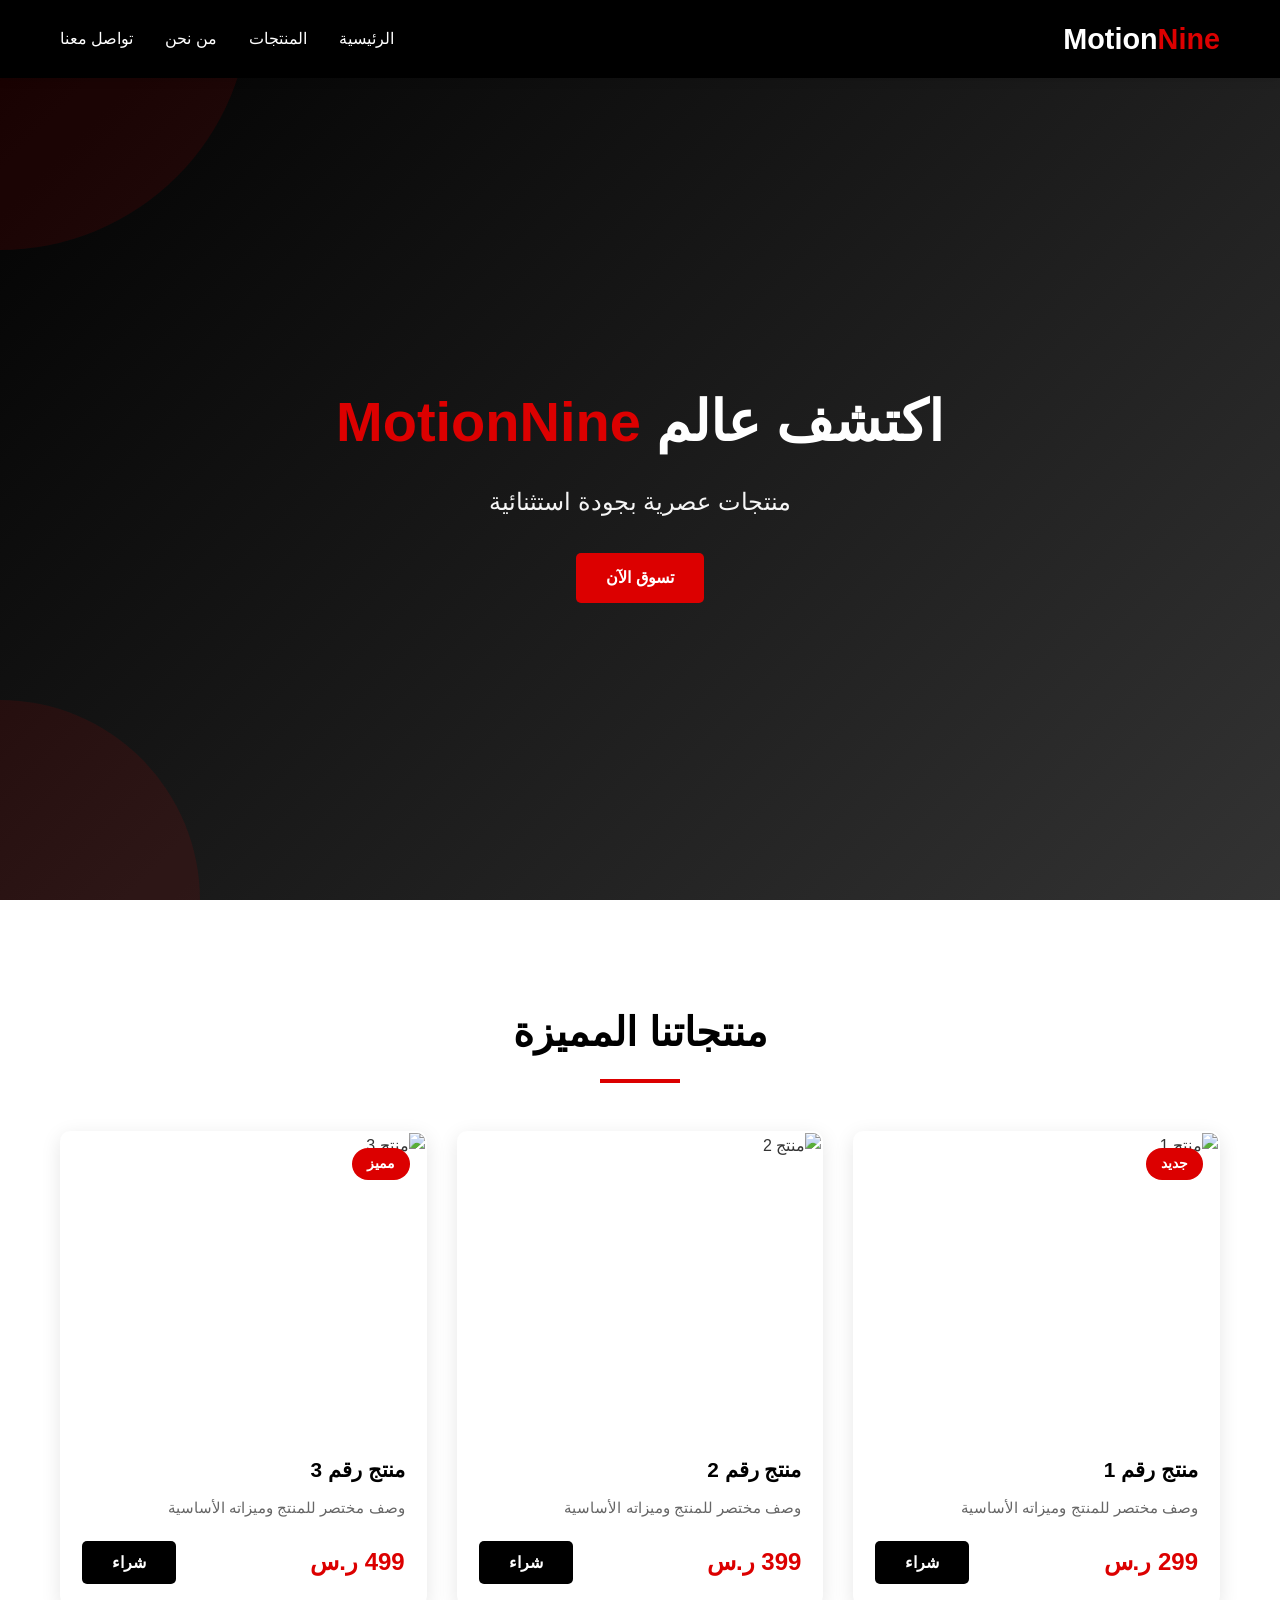
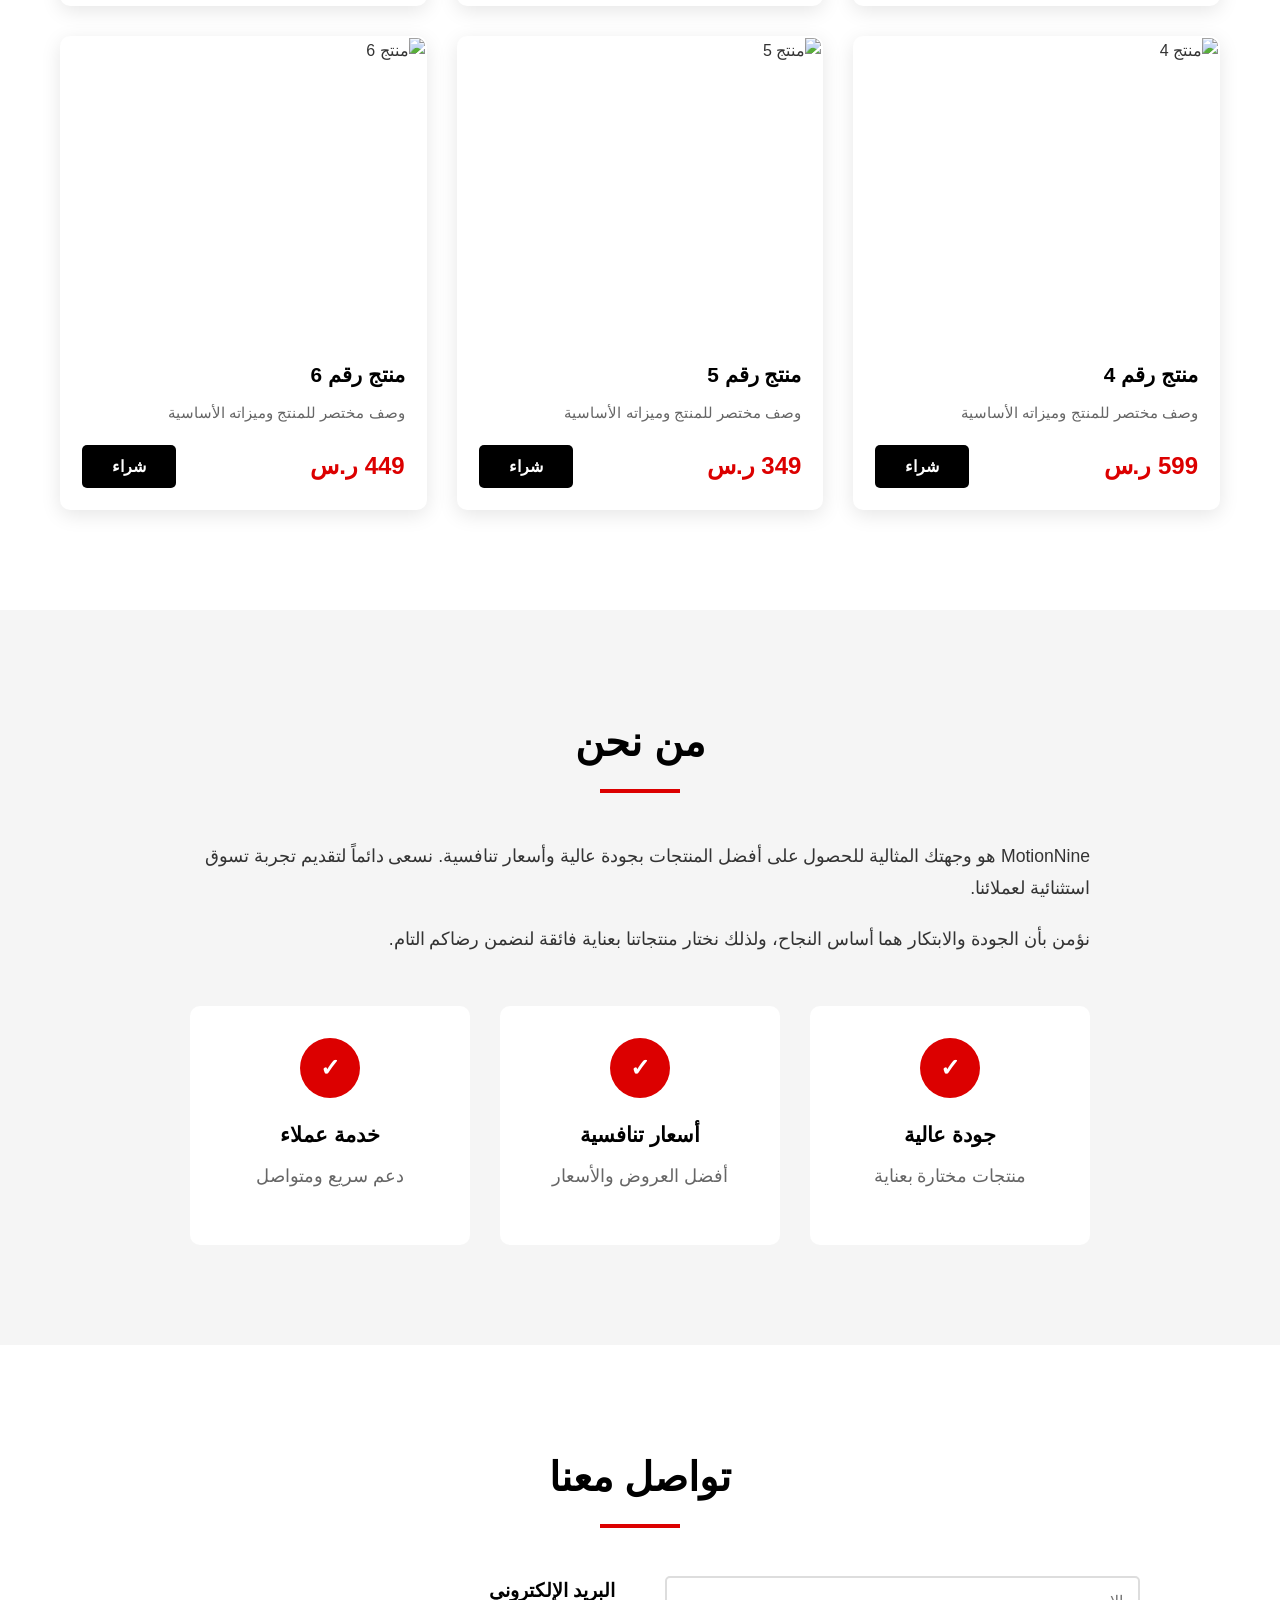
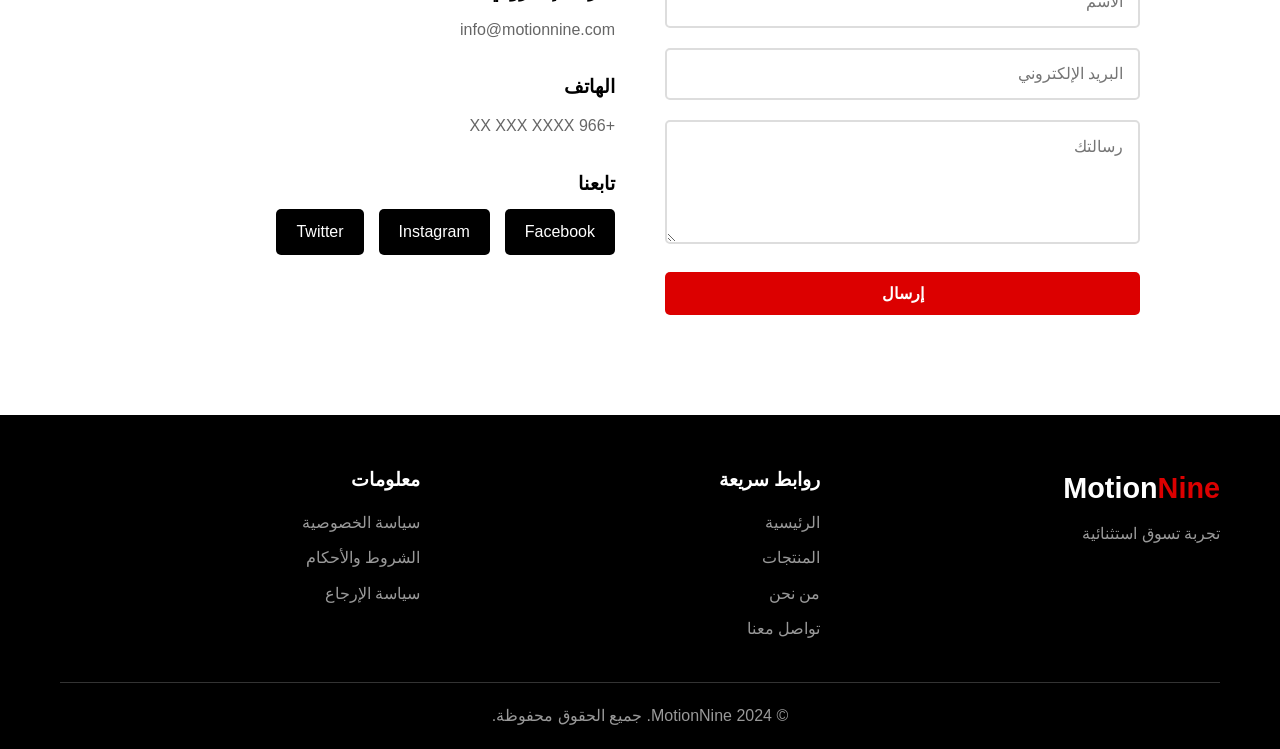
==== index.html @ 51d31d28 "Rename motionnine_html.html to index.html" ====
<!DOCTYPE html>
<html lang="ar" dir="rtl">
<head>
    <meta charset="UTF-8">
    <meta name="viewport" content="width=device-width, initial-scale=1.0">
    <title>MotionNine - متجر إلكتروني</title>
    <link rel="stylesheet" href="style.css">
</head>
<body>
    <header class="header">
        <nav class="navbar">
            <div class="container">
                <div class="nav-content">
                    <div class="logo">
                        <h1>Motion<span>Nine</span></h1>
                    </div>
                    <button class="menu-toggle" aria-label="فتح القائمة">
                        <span></span>
                        <span></span>
                        <span></span>
                    </button>
                    <ul class="nav-links">
                        <li><a href="#home">الرئيسية</a></li>
                        <li><a href="#products">المنتجات</a></li>
                        <li><a href="#about">من نحن</a></li>
                        <li><a href="#contact">تواصل معنا</a></li>
                    </ul>
                </div>
            </div>
        </nav>
    </header>

    <section id="home" class="hero">
        <div class="container">
            <div class="hero-content">
                <h2 class="hero-title">اكتشف عالم <span>MotionNine</span></h2>
                <p class="hero-subtitle">منتجات عصرية بجودة استثنائية</p>
                <a href="#products" class="btn btn-primary">تسوق الآن</a>
            </div>
        </div>
    </section>

    <section id="products" class="products">
        <div class="container">
            <h2 class="section-title">منتجاتنا المميزة</h2>
            <div class="products-grid">
                <article class="product-card">
                    <div class="product-image">
                        <img src="https://via.placeholder.com/400x400/000000/FFFFFF?text=Product+1" alt="منتج 1">
                        <div class="product-badge">جديد</div>
                    </div>
                    <div class="product-info">
                        <h3 class="product-title">منتج رقم 1</h3>
                        <p class="product-description">وصف مختصر للمنتج وميزاته الأساسية</p>
                        <div class="product-footer">
                            <span class="product-price">299 ر.س</span>
                            <button class="btn btn-buy" data-product="1">شراء</button>
                        </div>
                    </div>
                </article>

                <article class="product-card">
                    <div class="product-image">
                        <img src="https://via.placeholder.com/400x400/000000/FFFFFF?text=Product+2" alt="منتج 2">
                    </div>
                    <div class="product-info">
                        <h3 class="product-title">منتج رقم 2</h3>
                        <p class="product-description">وصف مختصر للمنتج وميزاته الأساسية</p>
                        <div class="product-footer">
                            <span class="product-price">399 ر.س</span>
                            <button class="btn btn-buy" data-product="2">شراء</button>
                        </div>
                    </div>
                </article>

                <article class="product-card">
                    <div class="product-image">
                        <img src="https://via.placeholder.com/400x400/000000/FFFFFF?text=Product+3" alt="منتج 3">
                        <div class="product-badge">مميز</div>
                    </div>
                    <div class="product-info">
                        <h3 class="product-title">منتج رقم 3</h3>
                        <p class="product-description">وصف مختصر للمنتج وميزاته الأساسية</p>
                        <div class="product-footer">
                            <span class="product-price">499 ر.س</span>
                            <button class="btn btn-buy" data-product="3">شراء</button>
                        </div>
                    </div>
                </article>

                <article class="product-card">
                    <div class="product-image">
                        <img src="https://via.placeholder.com/400x400/000000/FFFFFF?text=Product+4" alt="منتج 4">
                    </div>
                    <div class="product-info">
                        <h3 class="product-title">منتج رقم 4</h3>
                        <p class="product-description">وصف مختصر للمنتج وميزاته الأساسية</p>
                        <div class="product-footer">
                            <span class="product-price">599 ر.س</span>
                            <button class="btn btn-buy" data-product="4">شراء</button>
                        </div>
                    </div>
                </article>

                <article class="product-card">
                    <div class="product-image">
                        <img src="https://via.placeholder.com/400x400/000000/FFFFFF?text=Product+5" alt="منتج 5">
                    </div>
                    <div class="product-info">
                        <h3 class="product-title">منتج رقم 5</h3>
                        <p class="product-description">وصف مختصر للمنتج وميزاته الأساسية</p>
                        <div class="product-footer">
                            <span class="product-price">349 ر.س</span>
                            <button class="btn btn-buy" data-product="5">شراء</button>
                        </div>
                    </div>
                </article>

                <article class="product-card">
                    <div class="product-image">
                        <img src="https://via.placeholder.com/400x400/000000/FFFFFF?text=Product+6" alt="منتج 6">
                    </div>
                    <div class="product-info">
                        <h3 class="product-title">منتج رقم 6</h3>
                        <p class="product-description">وصف مختصر للمنتج وميزاته الأساسية</p>
                        <div class="product-footer">
                            <span class="product-price">449 ر.س</span>
                            <button class="btn btn-buy" data-product="6">شراء</button>
                        </div>
                    </div>
                </article>
            </div>
        </div>
    </section>

    <section id="about" class="about">
        <div class="container">
            <div class="about-content">
                <div class="about-text">
                    <h2 class="section-title">من نحن</h2>
                    <p>MotionNine هو وجهتك المثالية للحصول على أفضل المنتجات بجودة عالية وأسعار تنافسية. نسعى دائماً لتقديم تجربة تسوق استثنائية لعملائنا.</p>
                    <p>نؤمن بأن الجودة والابتكار هما أساس النجاح، ولذلك نختار منتجاتنا بعناية فائقة لنضمن رضاكم التام.</p>
                    <div class="features">
                        <div class="feature">
                            <div class="feature-icon">✓</div>
                            <h3>جودة عالية</h3>
                            <p>منتجات مختارة بعناية</p>
                        </div>
                        <div class="feature">
                            <div class="feature-icon">✓</div>
                            <h3>أسعار تنافسية</h3>
                            <p>أفضل العروض والأسعار</p>
                        </div>
                        <div class="feature">
                            <div class="feature-icon">✓</div>
                            <h3>خدمة عملاء</h3>
                            <p>دعم سريع ومتواصل</p>
                        </div>
                    </div>
                </div>
            </div>
        </div>
    </section>

    <section id="contact" class="contact">
        <div class="container">
            <h2 class="section-title">تواصل معنا</h2>
            <div class="contact-content">
                <form class="contact-form">
                    <div class="form-group">
                        <input type="text" id="name" name="name" placeholder="الاسم" required>
                    </div>
                    <div class="form-group">
                        <input type="email" id="email" name="email" placeholder="البريد الإلكتروني" required>
                    </div>
                    <div class="form-group">
                        <textarea id="message" name="message" rows="5" placeholder="رسالتك" required></textarea>
                    </div>
                    <button type="submit" class="btn btn-primary">إرسال</button>
                </form>
                <div class="contact-info">
                    <div class="info-item">
                        <h3>البريد الإلكتروني</h3>
                        <p>info@motionnine.com</p>
                    </div>
                    <div class="info-item">
                        <h3>الهاتف</h3>
                        <p>+966 XX XXX XXXX</p>
                    </div>
                    <div class="info-item">
                        <h3>تابعنا</h3>
                        <div class="social-links">
                            <a href="#" class="social-link">Facebook</a>
                            <a href="#" class="social-link">Instagram</a>
                            <a href="#" class="social-link">Twitter</a>
                        </div>
                    </div>
                </div>
            </div>
        </div>
    </section>

    <footer class="footer">
        <div class="container">
            <div class="footer-content">
                <div class="footer-logo">
                    <h2>Motion<span>Nine</span></h2>
                    <p>تجربة تسوق استثنائية</p>
                </div>
                <div class="footer-links">
                    <h3>روابط سريعة</h3>
                    <ul>
                        <li><a href="#home">الرئيسية</a></li>
                        <li><a href="#products">المنتجات</a></li>
                        <li><a href="#about">من نحن</a></li>
                        <li><a href="#contact">تواصل معنا</a></li>
                    </ul>
                </div>
                <div class="footer-info">
                    <h3>معلومات</h3>
                    <ul>
                        <li><a href="#">سياسة الخصوصية</a></li>
                        <li><a href="#">الشروط والأحكام</a></li>
                        <li><a href="#">سياسة الإرجاع</a></li>
                    </ul>
                </div>
            </div>
            <div class="footer-bottom">
                <p>&copy; 2024 MotionNine. جميع الحقوق محفوظة.</p>
            </div>
        </div>
    </footer>

    <script src="script.js"></script>
</body>
</html>
---- style.css ----
* {
    margin: 0;
    padding: 0;
    box-sizing: border-box;
}

:root {
    --color-black: #000000;
    --color-red: #dc0000;
    --color-white: #ffffff;
    --color-gray: #f5f5f5;
    --color-dark-gray: #333333;
    --transition: all 0.3s ease;
}

body {
    font-family: 'Segoe UI', Tahoma, Geneva, Verdana, sans-serif;
    line-height: 1.6;
    color: var(--color-dark-gray);
    background-color: var(--color-white);
}

.container {
    max-width: 1200px;
    margin: 0 auto;
    padding: 0 20px;
}

.header {
    background-color: var(--color-black);
    position: fixed;
    width: 100%;
    top: 0;
    z-index: 1000;
    box-shadow: 0 2px 10px rgba(0, 0, 0, 0.1);
}

.navbar {
    padding: 1rem 0;
}

.nav-content {
    display: flex;
    justify-content: space-between;
    align-items: center;
}

.logo h1 {
    font-size: 1.8rem;
    color: var(--color-white);
    font-weight: 700;
}

.logo h1 span {
    color: var(--color-red);
}

.nav-links {
    display: flex;
    list-style: none;
    gap: 2rem;
}

.nav-links a {
    color: var(--color-white);
    text-decoration: none;
    font-weight: 500;
    transition: var(--transition);
    position: relative;
}

.nav-links a::after {
    content: '';
    position: absolute;
    bottom: -5px;
    right: 0;
    width: 0;
    height: 2px;
    background-color: var(--color-red);
    transition: var(--transition);
}

.nav-links a:hover::after {
    width: 100%;
}

.nav-links a:hover {
    color: var(--color-red);
}

.menu-toggle {
    display: none;
    flex-direction: column;
    background: transparent;
    border: none;
    cursor: pointer;
    gap: 5px;
}

.menu-toggle span {
    width: 25px;
    height: 3px;
    background-color: var(--color-white);
    transition: var(--transition);
}

.hero {
    background: linear-gradient(135deg, var(--color-black) 0%, var(--color-dark-gray) 100%);
    min-height: 100vh;
    display: flex;
    align-items: center;
    justify-content: center;
    text-align: center;
    padding-top: 80px;
    position: relative;
    overflow: hidden;
}

.hero::before {
    content: '';
    position: absolute;
    width: 500px;
    height: 500px;
    background: var(--color-red);
    border-radius: 50%;
    top: -250px;
    left: -250px;
    opacity: 0.1;
}

.hero::after {
    content: '';
    position: absolute;
    width: 400px;
    height: 400px;
    background: var(--color-red);
    border-radius: 50%;
    bottom: -200px;
    left: -200px;
    opacity: 0.1;
}

.hero-content {
    position: relative;
    z-index: 1;
}

.hero-title {
    font-size: 3.5rem;
    color: var(--color-white);
    margin-bottom: 1rem;
    font-weight: 800;
}

.hero-title span {
    color: var(--color-red);
}

.hero-subtitle {
    font-size: 1.5rem;
    color: var(--color-gray);
    margin-bottom: 2rem;
}

.btn {
    display: inline-block;
    padding: 12px 30px;
    border: none;
    border-radius: 5px;
    font-size: 1rem;
    font-weight: 600;
    cursor: pointer;
    transition: var(--transition);
    text-decoration: none;
}

.btn-primary {
    background-color: var(--color-red);
    color: var(--color-white);
}

.btn-primary:hover {
    background-color: #a00000;
    transform: translateY(-2px);
    box-shadow: 0 5px 15px rgba(220, 0, 0, 0.3);
}

.section-title {
    font-size: 2.5rem;
    text-align: center;
    margin-bottom: 3rem;
    color: var(--color-black);
    font-weight: 700;
    position: relative;
}

.section-title::after {
    content: '';
    display: block;
    width: 80px;
    height: 4px;
    background-color: var(--color-red);
    margin: 15px auto 0;
}

.products {
    padding: 100px 0;
    background-color: var(--color-white);
}

.products-grid {
    display: grid;
    grid-template-columns: repeat(auto-fit, minmax(300px, 1fr));
    gap: 30px;
}

.product-card {
    background-color: var(--color-white);
    border-radius: 10px;
    overflow: hidden;
    box-shadow: 0 5px 20px rgba(0, 0, 0, 0.1);
    transition: var(--transition);
    border: 2px solid transparent;
}

.product-card:hover {
    transform: translateY(-10px);
    box-shadow: 0 10px 30px rgba(0, 0, 0, 0.2);
    border-color: var(--color-red);
}

.product-image {
    position: relative;
    overflow: hidden;
    height: 300px;
}

.product-image img {
    width: 100%;
    height: 100%;
    object-fit: cover;
    transition: var(--transition);
}

.product-card:hover .product-image img {
    transform: scale(1.1);
}

.product-badge {
    position: absolute;
    top: 15px;
    right: 15px;
    background-color: var(--color-red);
    color: var(--color-white);
    padding: 5px 15px;
    border-radius: 20px;
    font-size: 0.85rem;
    font-weight: 600;
}

.product-info {
    padding: 20px;
}

.product-title {
    font-size: 1.3rem;
    margin-bottom: 10px;
    color: var(--color-black);
    font-weight: 600;
}

.product-description {
    color: #666;
    margin-bottom: 15px;
    font-size: 0.95rem;
}

.product-footer {
    display: flex;
    justify-content: space-between;
    align-items: center;
    margin-top: 20px;
}

.product-price {
    font-size: 1.5rem;
    font-weight: 700;
    color: var(--color-red);
}

.btn-buy {
    background-color: var(--color-black);
    color: var(--color-white);
}

.btn-buy:hover {
    background-color: var(--color-red);
    transform: translateY(-2px);
}

.about {
    padding: 100px 0;
    background-color: var(--color-gray);
}

.about-content {
    max-width: 900px;
    margin: 0 auto;
}

.about-text p {
    font-size: 1.1rem;
    line-height: 1.8;
    margin-bottom: 20px;
    color: var(--color-dark-gray);
}

.features {
    display: grid;
    grid-template-columns: repeat(auto-fit, minmax(250px, 1fr));
    gap: 30px;
    margin-top: 50px;
}

.feature {
    background-color: var(--color-white);
    padding: 30px;
    border-radius: 10px;
    text-align: center;
    transition: var(--transition);
    border: 2px solid transparent;
}

.feature:hover {
    border-color: var(--color-red);
    transform: translateY(-5px);
}

.feature-icon {
    width: 60px;
    height: 60px;
    background-color: var(--color-red);
    color: var(--color-white);
    border-radius: 50%;
    display: flex;
    align-items: center;
    justify-content: center;
    font-size: 1.5rem;
    margin: 0 auto 20px;
    font-weight: 700;
}

.feature h3 {
    font-size: 1.3rem;
    margin-bottom: 10px;
    color: var(--color-black);
}

.feature p {
    color: #666;
}

.contact {
    padding: 100px 0;
    background-color: var(--color-white);
}

.contact-content {
    display: grid;
    grid-template-columns: 1fr 1fr;
    gap: 50px;
    max-width: 1000px;
    margin: 0 auto;
}

.contact-form {
    display: flex;
    flex-direction: column;
    gap: 20px;
}

.form-group input,
.form-group textarea {
    width: 100%;
    padding: 15px;
    border: 2px solid #ddd;
    border-radius: 5px;
    font-size: 1rem;
    transition: var(--transition);
    font-family: inherit;
}

.form-group input:focus,
.form-group textarea:focus {
    outline: none;
    border-color: var(--color-red);
}

.contact-info {
    display: flex;
    flex-direction: column;
    gap: 30px;
}

.info-item h3 {
    font-size: 1.2rem;
    margin-bottom: 10px;
    color: var(--color-black);
}

.info-item p {
    color: #666;
}

.social-links {
    display: flex;
    gap: 15px;
}

.social-link {
    display: inline-block;
    padding: 10px 20px;
    background-color: var(--color-black);
    color: var(--color-white);
    text-decoration: none;
    border-radius: 5px;
    transition: var(--transition);
}

.social-link:hover {
    background-color: var(--color-red);
}

.footer {
    background-color: var(--color-black);
    color: var(--color-white);
    padding: 50px 0 20px;
}

.footer-content {
    display: grid;
    grid-template-columns: repeat(auto-fit, minmax(250px, 1fr));
    gap: 40px;
    margin-bottom: 30px;
}

.footer-logo h2 {
    font-size: 1.8rem;
    margin-bottom: 10px;
}

.footer-logo h2 span {
    color: var(--color-red);
}

.footer-logo p {
    color: #999;
}

.footer-links h3,
.footer-info h3 {
    margin-bottom: 15px;
    color: var(--color-white);
}

.footer-links ul,
.footer-info ul {
    list-style: none;
}

.footer-links ul li,
.footer-info ul li {
    margin-bottom: 10px;
}

.footer-links a,
.footer-info a {
    color: #999;
    text-decoration: none;
    transition: var(--transition);
}

.footer-links a:hover,
.footer-info a:hover {
    color: var(--color-red);
}

.footer-bottom {
    text-align: center;
    padding-top: 20px;
    border-top: 1px solid #333;
    color: #999;
}

@media (max-width: 768px) {
    .nav-links {
        position: fixed;
        right: -100%;
        top: 70px;
        flex-direction: column;
        background-color: var(--color-black);
        width: 100%;
        text-align: center;
        transition: var(--transition);
        padding: 20px 0;
        box-shadow: 0 10px 20px rgba(0, 0, 0, 0.2);
    }

    .nav-links.active {
        right: 0;
    }

    .menu-toggle {
        display: flex;
    }

    .menu-toggle.active span:nth-child(1) {
        transform: rotate(45deg) translate(7px, 7px);
    }

    .menu-toggle.active span:nth-child(2) {
        opacity: 0;
    }

    .menu-toggle.active span:nth-child(3) {
        transform: rotate(-45deg) translate(7px, -7px);
    }

    .hero-title {
        font-size: 2.5rem;
    }

    .hero-subtitle {
        font-size: 1.2rem;
    }

    .section-title {
        font-size: 2rem;
    }

    .products-grid {
        grid-template-columns: 1fr;
    }

    .contact-content {
        grid-template-columns: 1fr;
    }

    .features {
        grid-template-columns: 1fr;
    }

    .social-links {
        flex-wrap: wrap;
    }
}

@media (max-width: 480px) {
    .hero-title {
        font-size: 2rem;
    }

    .hero-subtitle {
        font-size: 1rem;
    }

    .logo h1 {
        font-size: 1.4rem;
    }

    .product-price {
        font-size: 1.2rem;
    }
}
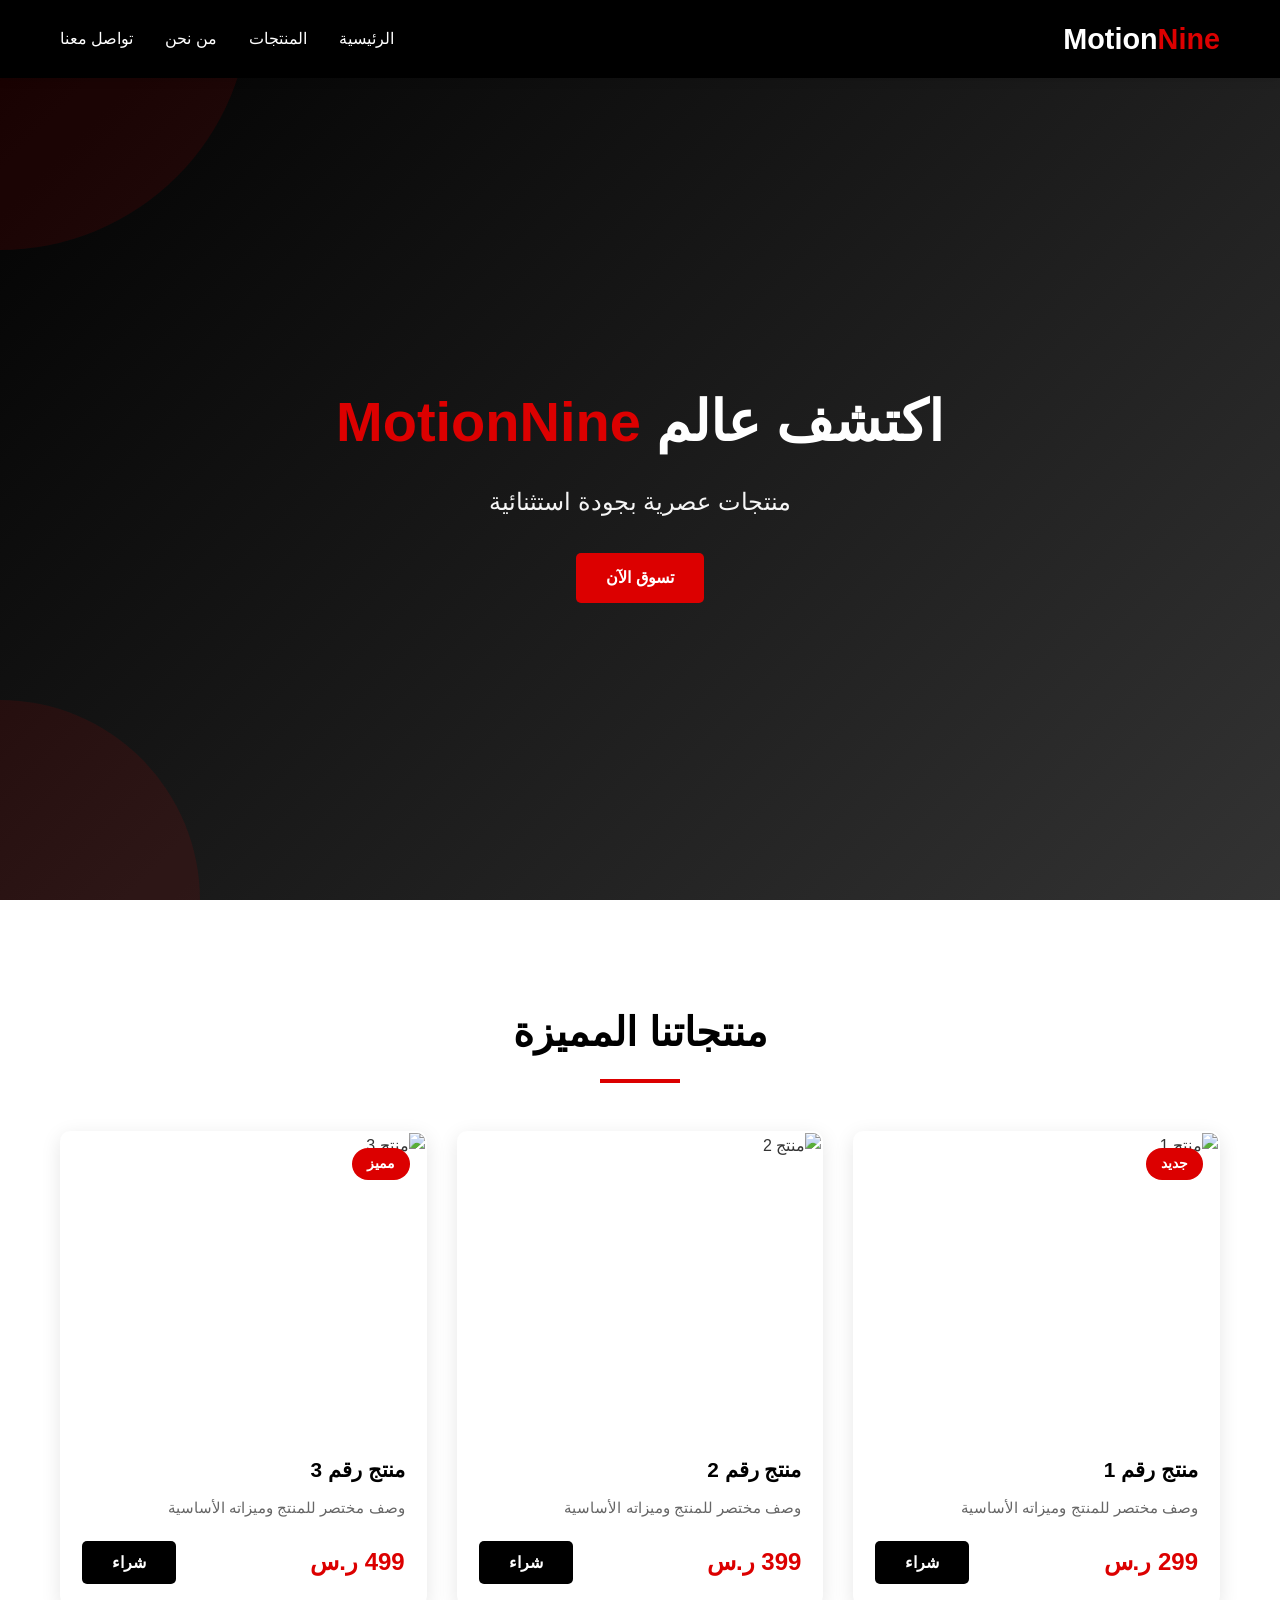
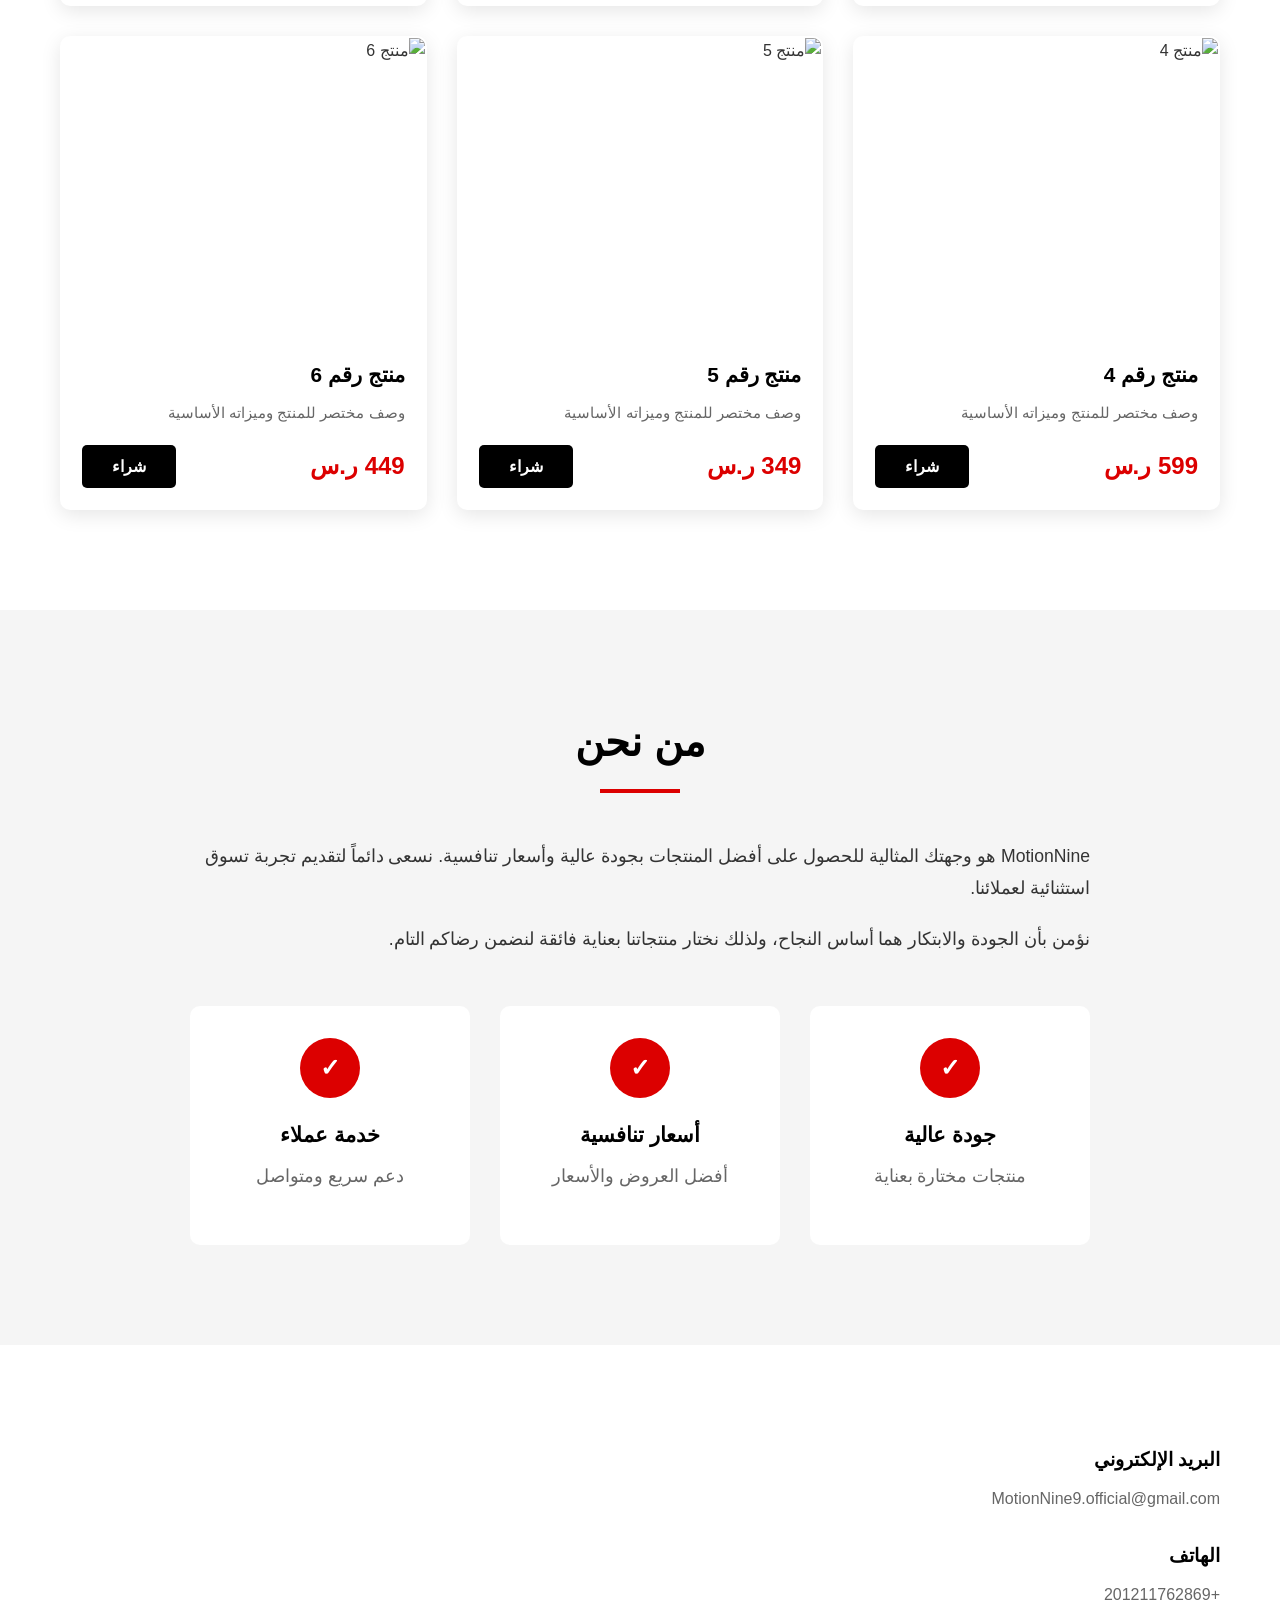
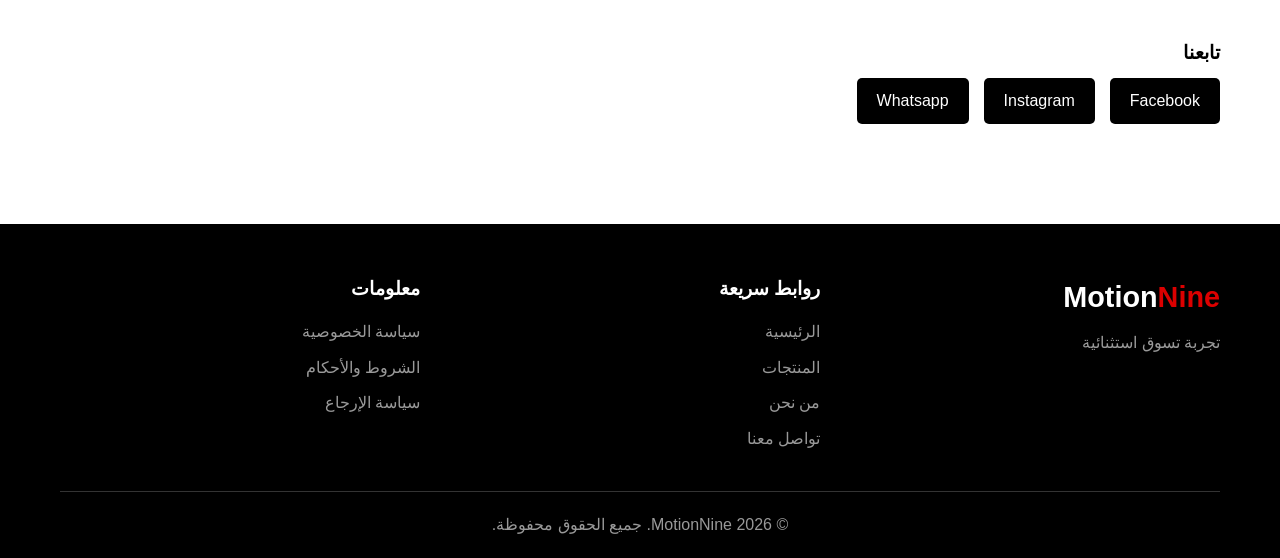
==== commit 07b6820e: "Update index.html" ====
--- a/index.html
+++ b/index.html
@@ -164,35 +164,24 @@
 
     <section id="contact" class="contact">
         <div class="container">
-            <h2 class="section-title">تواصل معنا</h2>
-            <div class="contact-content">
-                <form class="contact-form">
-                    <div class="form-group">
-                        <input type="text" id="name" name="name" placeholder="الاسم" required>
-                    </div>
-                    <div class="form-group">
-                        <input type="email" id="email" name="email" placeholder="البريد الإلكتروني" required>
-                    </div>
-                    <div class="form-group">
-                        <textarea id="message" name="message" rows="5" placeholder="رسالتك" required></textarea>
-                    </div>
-                    <button type="submit" class="btn btn-primary">إرسال</button>
+      
                 </form>
                 <div class="contact-info">
                     <div class="info-item">
                         <h3>البريد الإلكتروني</h3>
-                        <p>info@motionnine.com</p>
+                        <p>MotionNine9.official@gmail.com</p>
                     </div>
                     <div class="info-item">
                         <h3>الهاتف</h3>
-                        <p>+966 XX XXX XXXX</p>
+                        <p>+201211762869</p>
                     </div>
                     <div class="info-item">
                         <h3>تابعنا</h3>
                         <div class="social-links">
                             <a href="#" class="social-link">Facebook</a>
-                            <a href="#" class="social-link">Instagram</a>
-                            <a href="#" class="social-link">Twitter</a>
+                            <a href="ihttps://www.facebook.com/share/1Dumq9wFAj/stagram.com/motionnine9" class="social-link">Instagram</a>
+                              <a href="https://api.whatsapp.com/send?phone=201211762869" class="social-link">Whatsapp</a>
+                        
                         </div>
                     </div>
                 </div>
@@ -226,7 +215,7 @@
                 </div>
             </div>
             <div class="footer-bottom">
-                <p>&copy; 2024 MotionNine. جميع الحقوق محفوظة.</p>
+                <p>&copy; 2026 MotionNine. جميع الحقوق محفوظة.</p>
             </div>
         </div>
     </footer>
